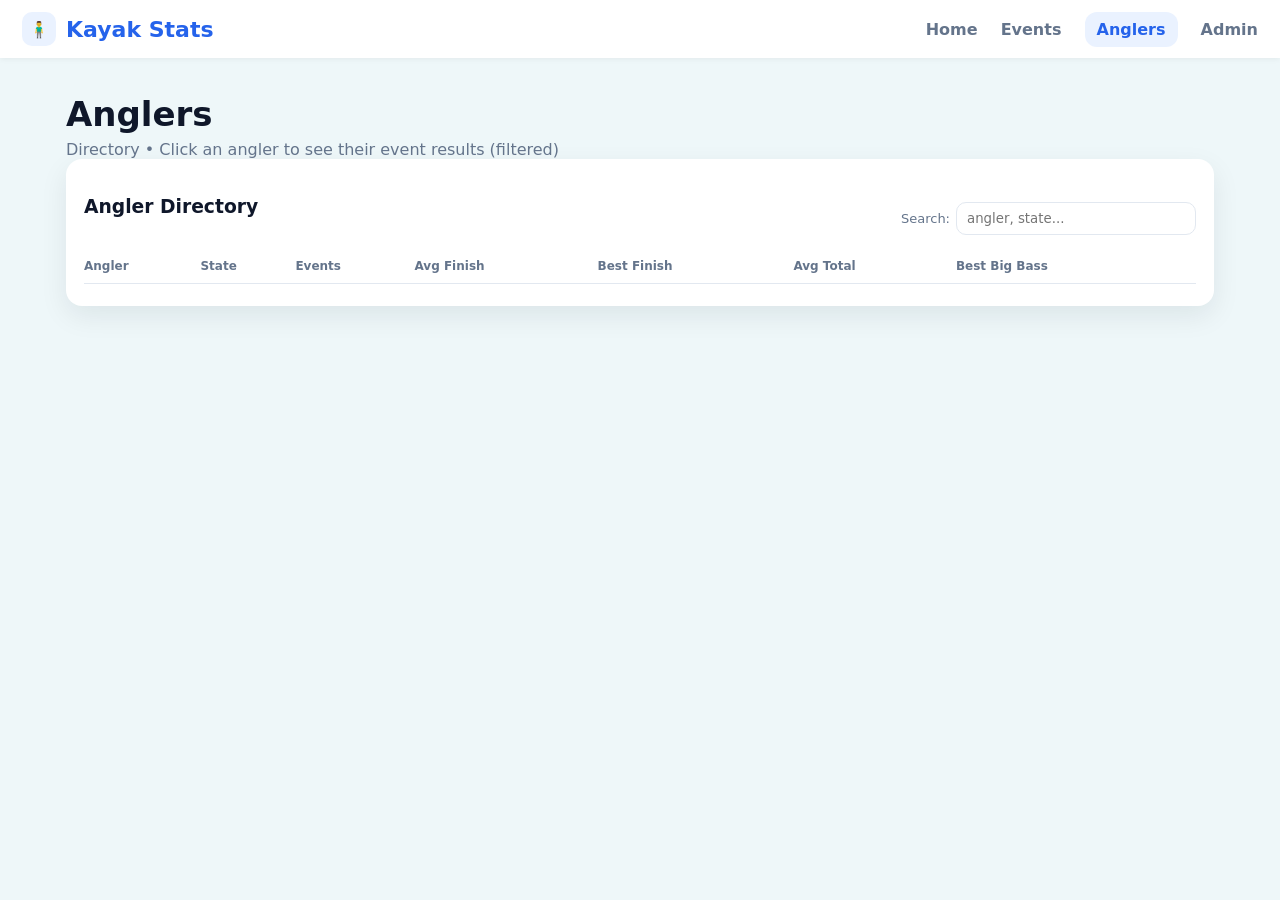
==== anglers.html @ bd726f1c "Add files via upload" ====
<!DOCTYPE html>
<html lang="en">
<head>
  <meta charset="UTF-8" />
  <meta name="viewport" content="width=device-width,initial-scale=1" />
  <title>Anglers • Kayak Stats</title>
  <link rel="stylesheet" href="styles.css" />
</head>
<body>

<header class="topbar">
  <div class="brand">
    <div class="logo">🧍‍♂️</div>
    <h1><a href="index.html" style="text-decoration:none;color:#2563eb;">Kayak Stats</a></h1>
  </div>

  <nav>
    <a href="index.html">Home</a>
    <a href="events.html">Events</a>
    <a class="active" href="anglers.html">Anglers</a>
    <a href="#" onclick="return false;">Admin</a>
  </nav>
</header>

<main class="container">
  <h2 class="title-left">Anglers</h2>
  <p class="subtitle-left">Directory • Click an angler to see their event results (filtered)</p>

  <section class="table-card">
    <div class="table-header">
      <h3>Angler Directory</h3>
      <div class="controls">
        <label class="search">
          Search:
          <input id="searchBox" placeholder="angler, state..." />
        </label>
      </div>
    </div>

    <table>
      <thead>
        <tr>
          <th>Angler</th>
          <th>State</th>
          <th>Events</th>
          <th>Avg Finish</th>
          <th>Best Finish</th>
          <th>Avg Total</th>
          <th>Best Big Bass</th>
        </tr>
      </thead>
      <tbody id="anglersTable"></tbody>
    </table>

    <p class="note" id="note"></p>
  </section>
</main>

<script src="anglers.js"></script>
</body>
</html>
---- styles.css ----
*{box-sizing:border-box;font-family:system-ui,-apple-system,Segoe UI,Roboto,sans-serif}
body{margin:0;background:#eef7f9;color:#0f172a}
.topbar{background:#fff;padding:12px 22px;display:flex;align-items:center;justify-content:space-between;box-shadow:0 1px 6px rgba(0,0,0,.06)}
.brand{display:flex;align-items:center;gap:10px}
.brand h1{margin:0;color:#2563eb;font-size:22px;font-weight:800}
.logo{width:34px;height:34px;border-radius:10px;background:#eaf2ff;display:grid;place-items:center}
nav a{margin-left:18px;color:#64748b;text-decoration:none;font-weight:600}
nav a.active{color:#2563eb;background:#eaf2ff;padding:8px 12px;border-radius:12px}
.container{padding:26px;max-width:1200px;margin:0 auto}
.title{text-align:center;font-size:42px;margin:10px 0 0;font-weight:900}
.subtitle{text-align:center;color:#64748b;margin:6px 0 20px}
.kpis{display:grid;grid-template-columns:repeat(4,1fr);gap:18px;margin:24px 0}
.card{background:#fff;border-radius:16px;padding:18px 18px 14px;box-shadow:0 10px 28px rgba(15,23,42,.08)}
.card-top{display:flex;align-items:center;justify-content:space-between;color:#64748b;font-size:14px}
.card h3{margin:10px 0 0;font-size:34px;letter-spacing:-.5px}
.icon{width:42px;height:42px;border-radius:12px;display:grid;place-items:center}
.icon-blue{background:#eaf2ff}
.icon-green{background:#e8f7ee}
.icon-purple{background:#efe7ff}
.icon-gold{background:#fff3db}
.table-card{background:#fff;border-radius:16px;padding:18px 18px 10px;box-shadow:0 10px 28px rgba(15,23,42,.08)}
.table-header{display:flex;align-items:flex-end;justify-content:space-between;gap:14px;flex-wrap:wrap}
.controls{display:flex;gap:12px;flex-wrap:wrap;align-items:center}
.controls label{color:#64748b;font-size:13px;display:flex;gap:6px;align-items:center}
.controls select,.controls input{border:1px solid #e2e8f0;border-radius:10px;padding:8px 10px;background:#fff}
.controls .search input{width:240px}
table{width:100%;border-collapse:collapse;margin-top:14px}
thead th{text-align:left;font-size:12px;color:#64748b;font-weight:800;border-bottom:1px solid #e2e8f0;padding:10px 0;cursor:pointer}
thead th:hover{color:#2563eb}
tbody td{padding:12px 0;border-bottom:1px solid #f1f5f9;font-size:14px}
tbody tr:hover{background:#f8fafc}
.note{color:#64748b;font-size:12px;margin:12px 0 4px}
@media (max-width:980px){.kpis{grid-template-columns:repeat(2,1fr)}}
@media (max-width:560px){.kpis{grid-template-columns:1fr}.controls .search input{width:180px}}

.badge{display:inline-flex;align-items:center;gap:6px;padding:6px 10px;border-radius:999px;font-size:12px;font-weight:800;border:1px solid #e2e8f0;background:#f8fafc}
.badge-win{background:#eaf2ff;border-color:#cfe0ff;color:#1d4ed8}
.badge-bb{background:#fff3db;border-color:#ffe1a6;color:#92400e}
.badge-muted{background:#f1f5f9;border-color:#e2e8f0;color:#64748b}
.rowlink:hover td{background:#f8fafc}

.title-left{font-size:34px;margin:10px 0 0;font-weight:900}
.subtitle-left{color:#64748b;margin:6px 0 0}
.event-head{display:flex;align-items:flex-end;justify-content:space-between;gap:14px;flex-wrap:wrap;margin-bottom:10px}
.event-actions{display:flex;gap:10px;align-items:center}
.btn{display:inline-block;padding:10px 14px;border-radius:12px;background:#2563eb;color:#fff;text-decoration:none;font-weight:700}
.btn-ghost{background:#eaf2ff;color:#2563eb}
.mini{margin-top:6px;color:#64748b;font-size:12px;font-weight:600}

.crumbs{display:flex;gap:10px;align-items:center;color:#64748b;font-weight:700;font-size:13px;margin:8px 0 10px}
.crumbs a{color:#2563eb;text-decoration:none}
.toggle{border:1px solid #e2e8f0;background:#fff;border-radius:12px;padding:10px 12px;font-weight:800;color:#0f172a;cursor:pointer}
.toggle:hover{border-color:#cbd5e1}
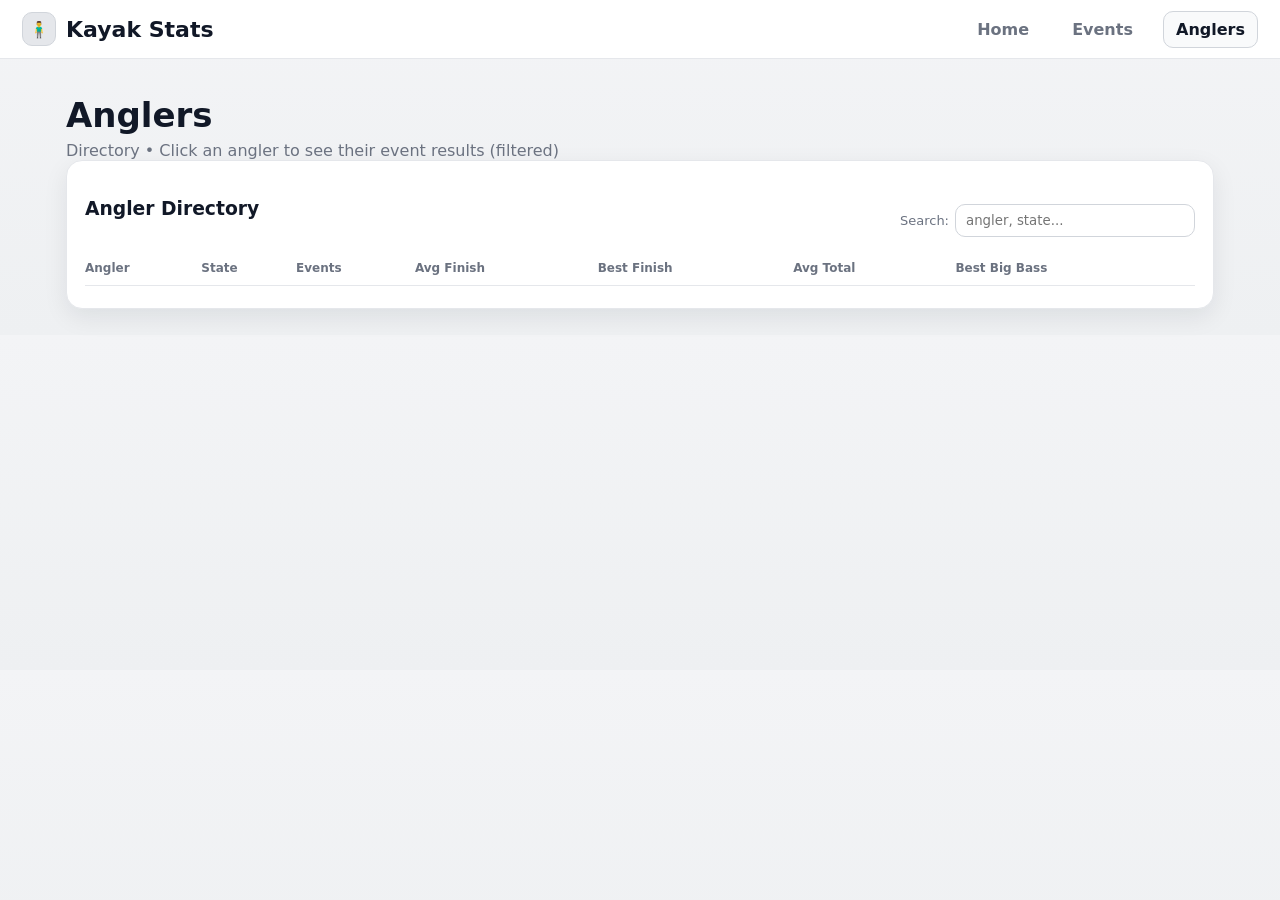
==== commit 0039b6b5: "Add KPI trend indicators and dashboard data freshness badge" ====
--- a/anglers.html
+++ b/anglers.html
@@ -1,61 +1,60 @@
-<!DOCTYPE html>
-<html lang="en">
-<head>
-  <meta charset="UTF-8" />
-  <meta name="viewport" content="width=device-width,initial-scale=1" />
-  <title>Anglers • Kayak Stats</title>
-  <link rel="stylesheet" href="styles.css" />
-</head>
-<body>
-
-<header class="topbar">
-  <div class="brand">
-    <div class="logo">🧍‍♂️</div>
-    <h1><a href="index.html" style="text-decoration:none;color:#2563eb;">Kayak Stats</a></h1>
-  </div>
-
-  <nav>
-    <a href="index.html">Home</a>
-    <a href="events.html">Events</a>
-    <a class="active" href="anglers.html">Anglers</a>
-    <a href="#" onclick="return false;">Admin</a>
-  </nav>
-</header>
-
-<main class="container">
-  <h2 class="title-left">Anglers</h2>
-  <p class="subtitle-left">Directory • Click an angler to see their event results (filtered)</p>
-
-  <section class="table-card">
-    <div class="table-header">
-      <h3>Angler Directory</h3>
-      <div class="controls">
-        <label class="search">
-          Search:
-          <input id="searchBox" placeholder="angler, state..." />
-        </label>
-      </div>
-    </div>
-
-    <table>
-      <thead>
-        <tr>
-          <th>Angler</th>
-          <th>State</th>
-          <th>Events</th>
-          <th>Avg Finish</th>
-          <th>Best Finish</th>
-          <th>Avg Total</th>
-          <th>Best Big Bass</th>
-        </tr>
-      </thead>
-      <tbody id="anglersTable"></tbody>
-    </table>
-
-    <p class="note" id="note"></p>
-  </section>
-</main>
-
-<script src="anglers.js"></script>
-</body>
-</html>
+<!DOCTYPE html>
+<html lang="en">
+<head>
+  <meta charset="UTF-8" />
+  <meta name="viewport" content="width=device-width,initial-scale=1" />
+  <title>Anglers • Kayak Stats</title>
+  <link rel="stylesheet" href="styles.css" />
+</head>
+<body>
+
+<header class="topbar">
+  <div class="brand">
+    <div class="logo">🧍‍♂️</div>
+    <h1><a href="index.html">Kayak Stats</a></h1>
+  </div>
+
+  <nav>
+    <a href="index.html">Home</a>
+    <a href="events.html">Events</a>
+    <a class="active" href="anglers.html">Anglers</a>
+  </nav>
+</header>
+
+<main class="container">
+  <h2 class="title-left">Anglers</h2>
+  <p class="subtitle-left">Directory • Click an angler to see their event results (filtered)</p>
+
+  <section class="table-card">
+    <div class="table-header">
+      <h3>Angler Directory</h3>
+      <div class="controls">
+        <label class="search">
+          Search:
+          <input id="searchBox" placeholder="angler, state..." />
+        </label>
+      </div>
+    </div>
+
+    <table>
+      <thead>
+        <tr>
+          <th>Angler</th>
+          <th>State</th>
+          <th>Events</th>
+          <th>Avg Finish</th>
+          <th>Best Finish</th>
+          <th>Avg Total</th>
+          <th>Best Big Bass</th>
+        </tr>
+      </thead>
+      <tbody id="anglersTable"></tbody>
+    </table>
+
+    <p class="note" id="note"></p>
+  </section>
+</main>
+
+<script src="anglers.js"></script>
+</body>
+</html>
--- a/styles.css
+++ b/styles.css
@@ -1,53 +1,85 @@
-*{box-sizing:border-box;font-family:system-ui,-apple-system,Segoe UI,Roboto,sans-serif}
-body{margin:0;background:#eef7f9;color:#0f172a}
-.topbar{background:#fff;padding:12px 22px;display:flex;align-items:center;justify-content:space-between;box-shadow:0 1px 6px rgba(0,0,0,.06)}
+*{box-sizing:border-box;font-family:Inter,system-ui,-apple-system,Segoe UI,Roboto,sans-serif}
+:root{
+  --bg:#f3f4f6;
+  --surface:#ffffff;
+  --surface-muted:#f9fafb;
+  --text:#111827;
+  --muted:#6b7280;
+  --border:#d1d5db;
+  --border-soft:#e5e7eb;
+  --accent:#374151;
+  --accent-soft:#e5e7eb;
+  --shadow:0 8px 24px rgba(17,24,39,.08);
+}
+body{margin:0;background:linear-gradient(180deg,#f3f4f6,#eef0f2);color:var(--text)}
+.topbar{position:sticky;top:0;z-index:5;background:rgba(255,255,255,.94);backdrop-filter:blur(4px);padding:12px 22px;display:flex;align-items:center;justify-content:space-between;border-bottom:1px solid var(--border-soft)}
 .brand{display:flex;align-items:center;gap:10px}
-.brand h1{margin:0;color:#2563eb;font-size:22px;font-weight:800}
-.logo{width:34px;height:34px;border-radius:10px;background:#eaf2ff;display:grid;place-items:center}
-nav a{margin-left:18px;color:#64748b;text-decoration:none;font-weight:600}
-nav a.active{color:#2563eb;background:#eaf2ff;padding:8px 12px;border-radius:12px}
+.brand h1{margin:0;font-size:22px;font-weight:800}
+.brand h1 a{text-decoration:none;color:var(--text)}
+.logo{width:34px;height:34px;border-radius:10px;background:var(--accent-soft);display:grid;place-items:center;border:1px solid var(--border)}
+nav a{margin-left:12px;color:var(--muted);text-decoration:none;font-weight:600;padding:8px 12px;border-radius:10px;border:1px solid transparent}
+nav a:hover{color:var(--text);background:var(--surface-muted);border-color:var(--border-soft)}
+nav a.active{color:var(--text);background:var(--surface-muted);border-color:var(--border)}
+.topbar-right{display:flex;align-items:center;gap:14px}
+.freshness-badge{font-size:12px;font-weight:700;color:var(--muted);background:var(--surface-muted);border:1px solid var(--border);padding:8px 10px;border-radius:999px;white-space:nowrap}
 .container{padding:26px;max-width:1200px;margin:0 auto}
-.title{text-align:center;font-size:42px;margin:10px 0 0;font-weight:900}
-.subtitle{text-align:center;color:#64748b;margin:6px 0 20px}
+
 .kpis{display:grid;grid-template-columns:repeat(4,1fr);gap:18px;margin:24px 0}
-.card{background:#fff;border-radius:16px;padding:18px 18px 14px;box-shadow:0 10px 28px rgba(15,23,42,.08)}
-.card-top{display:flex;align-items:center;justify-content:space-between;color:#64748b;font-size:14px}
+.card,.table-card,.improvement-card{background:var(--surface);border:1px solid var(--border-soft);border-radius:16px;box-shadow:var(--shadow)}
+.card{padding:18px 18px 14px}
+.card-top{display:flex;align-items:center;justify-content:space-between;color:var(--muted);font-size:14px}
 .card h3{margin:10px 0 0;font-size:34px;letter-spacing:-.5px}
-.icon{width:42px;height:42px;border-radius:12px;display:grid;place-items:center}
-.icon-blue{background:#eaf2ff}
-.icon-green{background:#e8f7ee}
-.icon-purple{background:#efe7ff}
-.icon-gold{background:#fff3db}
-.table-card{background:#fff;border-radius:16px;padding:18px 18px 10px;box-shadow:0 10px 28px rgba(15,23,42,.08)}
+.icon{width:42px;height:42px;border-radius:12px;display:grid;place-items:center;border:1px solid var(--border-soft)}
+.icon-blue,.icon-green,.icon-purple,.icon-gold{background:var(--surface-muted)}
+
+.table-card{padding:18px 18px 10px}
 .table-header{display:flex;align-items:flex-end;justify-content:space-between;gap:14px;flex-wrap:wrap}
 .controls{display:flex;gap:12px;flex-wrap:wrap;align-items:center}
-.controls label{color:#64748b;font-size:13px;display:flex;gap:6px;align-items:center}
-.controls select,.controls input{border:1px solid #e2e8f0;border-radius:10px;padding:8px 10px;background:#fff}
+.controls label{color:var(--muted);font-size:13px;display:flex;gap:6px;align-items:center}
+.controls select,.controls input{border:1px solid var(--border);border-radius:10px;padding:8px 10px;background:#fff;color:var(--text)}
 .controls .search input{width:240px}
 table{width:100%;border-collapse:collapse;margin-top:14px}
-thead th{text-align:left;font-size:12px;color:#64748b;font-weight:800;border-bottom:1px solid #e2e8f0;padding:10px 0;cursor:pointer}
-thead th:hover{color:#2563eb}
-tbody td{padding:12px 0;border-bottom:1px solid #f1f5f9;font-size:14px}
-tbody tr:hover{background:#f8fafc}
-.note{color:#64748b;font-size:12px;margin:12px 0 4px}
-@media (max-width:980px){.kpis{grid-template-columns:repeat(2,1fr)}}
-@media (max-width:560px){.kpis{grid-template-columns:1fr}.controls .search input{width:180px}}
+thead th{text-align:left;font-size:12px;color:var(--muted);font-weight:800;border-bottom:1px solid var(--border-soft);padding:10px 0;cursor:pointer}
+thead th:hover{color:var(--text)}
+tbody td{padding:12px 0;border-bottom:1px solid var(--border-soft);font-size:14px}
+tbody tr:hover{background:var(--surface-muted)}
+.note{color:var(--muted);font-size:12px;margin:12px 0 4px}
 
-.badge{display:inline-flex;align-items:center;gap:6px;padding:6px 10px;border-radius:999px;font-size:12px;font-weight:800;border:1px solid #e2e8f0;background:#f8fafc}
-.badge-win{background:#eaf2ff;border-color:#cfe0ff;color:#1d4ed8}
-.badge-bb{background:#fff3db;border-color:#ffe1a6;color:#92400e}
-.badge-muted{background:#f1f5f9;border-color:#e2e8f0;color:#64748b}
-.rowlink:hover td{background:#f8fafc}
+.badge{display:inline-flex;align-items:center;gap:6px;padding:6px 10px;border-radius:999px;font-size:12px;font-weight:800;border:1px solid var(--border);background:var(--surface-muted)}
+.badge-win,.badge-bb,.badge-muted{background:var(--surface-muted);border-color:var(--border);color:var(--text)}
+.rowlink:hover td{background:var(--surface-muted)}
 
 .title-left{font-size:34px;margin:10px 0 0;font-weight:900}
-.subtitle-left{color:#64748b;margin:6px 0 0}
+.subtitle-left{color:var(--muted);margin:6px 0 0}
 .event-head{display:flex;align-items:flex-end;justify-content:space-between;gap:14px;flex-wrap:wrap;margin-bottom:10px}
 .event-actions{display:flex;gap:10px;align-items:center}
-.btn{display:inline-block;padding:10px 14px;border-radius:12px;background:#2563eb;color:#fff;text-decoration:none;font-weight:700}
-.btn-ghost{background:#eaf2ff;color:#2563eb}
-.mini{margin-top:6px;color:#64748b;font-size:12px;font-weight:600}
+.btn{display:inline-block;padding:10px 14px;border-radius:12px;background:var(--accent);color:#fff;text-decoration:none;font-weight:700}
+.btn:hover{background:#1f2937}
+.btn-ghost{background:var(--surface-muted);color:var(--text);border:1px solid var(--border)}
+.mini{margin-top:6px;color:var(--muted);font-size:12px;font-weight:600}
+.trend{margin-left:6px;font-weight:700}
+.trend-up{color:#166534}
+.trend-down{color:#991b1b}
+.trend-flat{color:var(--muted)}
 
-.crumbs{display:flex;gap:10px;align-items:center;color:#64748b;font-weight:700;font-size:13px;margin:8px 0 10px}
-.crumbs a{color:#2563eb;text-decoration:none}
-.toggle{border:1px solid #e2e8f0;background:#fff;border-radius:12px;padding:10px 12px;font-weight:800;color:#0f172a;cursor:pointer}
-.toggle:hover{border-color:#cbd5e1}
+.crumbs{display:flex;gap:10px;align-items:center;color:var(--muted);font-weight:700;font-size:13px;margin:8px 0 10px}
+.crumbs a{color:var(--text);text-decoration:none}
+.toggle{border:1px solid var(--border);background:#fff;border-radius:12px;padding:10px 12px;font-weight:800;color:var(--text);cursor:pointer}
+.toggle:hover{border-color:#9ca3af}
+
+.event-link{font-weight:800;color:var(--text);text-decoration:none}
+.event-link:hover{color:#1f2937;text-decoration:underline}
+.details-link{font-weight:900;color:#1f2937;text-decoration:underline}
+.details-link:hover{text-decoration:none}
+.subtle-link{margin-left:10px;font-size:12px;font-weight:800;color:var(--muted);text-decoration:none;opacity:.85}
+.subtle-link:hover{color:var(--text);opacity:1;text-decoration:underline}
+
+.improvements{margin:22px 0 8px}
+.improvement-card{padding:16px 18px}
+.improvement-card h3{margin:0 0 8px;font-size:18px}
+.improvement-card ul{margin:8px 0 0;padding-left:18px;color:var(--muted);line-height:1.5}
+.improvement-card li strong{color:var(--text)}
+
+@media (max-width:980px){.kpis{grid-template-columns:repeat(2,1fr)}}
+@media (max-width:760px){.topbar{flex-wrap:wrap;gap:10px}.topbar-right{width:100%;justify-content:space-between}.freshness-badge{font-size:11px;padding:6px 8px;max-width:56%;overflow:hidden;text-overflow:ellipsis}}
+@media (max-width:560px){.kpis{grid-template-columns:1fr}.controls .search input{width:180px}.freshness-badge{display:none}}
